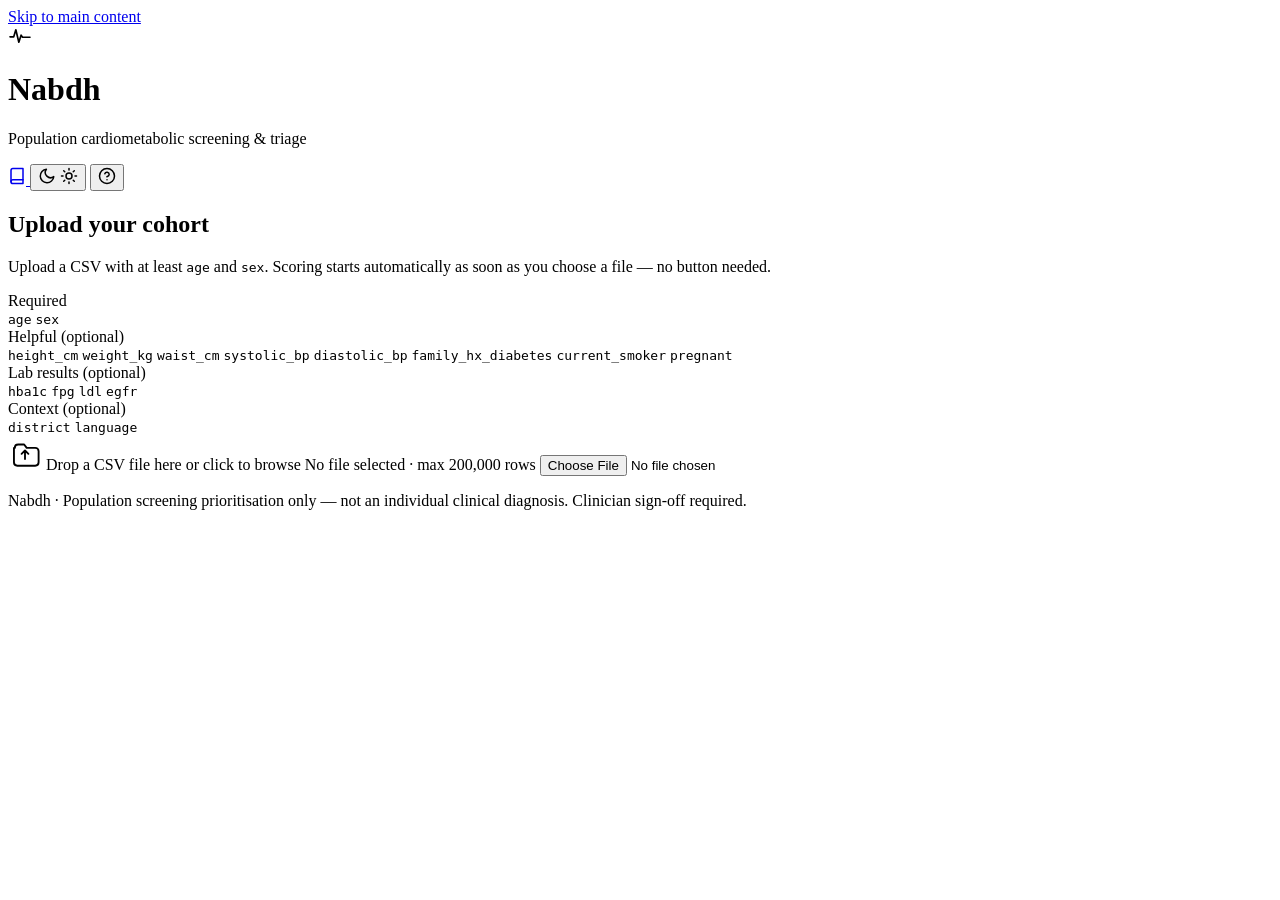
==== app/static/index.html @ 08e77e14 "Initial commit: Nabdh population health triage prototype - FastAPI + vanilla-JS demo with auto-score" ====
<!DOCTYPE html>
<html lang="en">
<head>
  <meta charset="UTF-8" />
  <meta name="viewport" content="width=device-width, initial-scale=1.0" />
  <meta name="color-scheme" content="light dark" />
  <meta name="referrer" content="no-referrer" />
  <script src="/static/theme-init.js"></script>
  <title>Nabdh — Precision Prevention &amp; Screening</title>
  <link rel="icon" href="data:image/svg+xml,%3Csvg xmlns='http://www.w3.org/2000/svg' viewBox='0 0 32 32'%3E%3Crect width='32' height='32' rx='7' fill='%230f766e'/%3E%3Cpath d='M16 7v18M7 16h18' stroke='white' stroke-width='3.5' stroke-linecap='round'/%3E%3C/svg%3E" />
  <link rel="preconnect" href="https://fonts.googleapis.com" />
  <link rel="preconnect" href="https://fonts.gstatic.com" crossorigin />
  <link href="https://fonts.googleapis.com/css2?family=JetBrains+Mono:wght@400;500;600&family=Plus+Jakarta+Sans:wght@400;500;600;700;800&display=swap" rel="stylesheet" />
  <link rel="stylesheet" href="/static/styles.css" />
</head>
<body>
  <a href="#main-heading" class="skip-link visually-hidden">Skip to main content</a>

  <div id="scoring-overlay" class="scoring-overlay" hidden role="status" aria-live="polite">
    <div class="scoring-card">
      <span class="spinner" aria-hidden="true"></span>
      <span class="scoring-text">
        <strong>Scoring your cohort…</strong>
        <span class="muted">Running the five models and safeguard checks.</span>
      </span>
    </div>
  </div>

  <header class="topbar">
    <div class="shell topbar-inner">
      <div class="brand">
        <svg class="brand-glyph" viewBox="0 0 28 24" width="24" height="20" fill="none" stroke="currentColor" stroke-width="2" stroke-linecap="round" stroke-linejoin="round" aria-hidden="true">
          <path d="M2 13h4.5l2.5-8.5 3.6 15 2.7-8.5 1.8 2.5H26" />
        </svg>
        <div>
          <h1 id="main-heading" tabindex="-1">Nabdh</h1>
          <p class="subtitle">Population cardiometabolic screening &amp; triage</p>
        </div>
      </div>

      <div class="topbar-actions">
        <a class="topbar-icon" href="/guide" aria-label="Open the data guide" title="Data guide">
          <svg viewBox="0 0 24 24" width="18" height="18" fill="none" stroke="currentColor" stroke-width="2" stroke-linecap="round" stroke-linejoin="round" aria-hidden="true">
            <path d="M4 19.5A2.5 2.5 0 0 1 6.5 17H20" />
            <path d="M6.5 2H20v20H6.5A2.5 2.5 0 0 1 4 19.5v-15A2.5 2.5 0 0 1 6.5 2z" />
          </svg>
        </a>
        <button type="button" id="theme-toggle" class="topbar-icon" aria-label="Toggle colour scheme" title="Toggle light / dark mode">
          <svg class="icon-theme-dark" viewBox="0 0 24 24" width="18" height="18" fill="none" stroke="currentColor" stroke-width="2" stroke-linecap="round" stroke-linejoin="round" aria-hidden="true">
            <path d="M21 12.8A9 9 0 1 1 11.2 3a7 7 0 0 0 9.8 9.8z" />
          </svg>
          <svg class="icon-theme-light" viewBox="0 0 24 24" width="18" height="18" fill="none" stroke="currentColor" stroke-width="2" stroke-linecap="round" stroke-linejoin="round" aria-hidden="true">
            <circle cx="12" cy="12" r="4" />
            <path d="M12 2v2m0 16v2M4.93 4.93l1.41 1.41m11.32 11.32l1.41 1.41M2 12h2m16 0h2M4.93 19.07l1.41-1.41m11.32-11.32l1.41-1.41" />
          </svg>
        </button>
        <button type="button" id="open-how" class="topbar-icon" aria-label="How does this work?" title="How does this work?">
          <svg viewBox="0 0 24 24" width="18" height="18" fill="none" stroke="currentColor" stroke-width="2" stroke-linecap="round" stroke-linejoin="round" aria-hidden="true">
            <circle cx="12" cy="12" r="10" />
            <path d="M9.09 9a3 3 0 0 1 5.83 1c0 2-3 3-3 3" />
            <line x1="12" y1="17" x2="12.01" y2="17" />
          </svg>
        </button>
      </div>
    </div>
  </header>

  <main class="shell stack">
    <section class="card glass-card upload-card" aria-labelledby="upload-heading">
      <div class="section-head upload-head">
        <div class="upload-intro">
          <h2 id="upload-heading" class="section-heading">Upload your cohort</h2>
          <p class="muted upload-lead">
            Upload a CSV with at least <code>age</code> and <code>sex</code>. Scoring starts automatically as soon as you choose a file — no button needed.
          </p>
        </div>
      </div>

      <div class="schema-guide" aria-label="Accepted CSV columns">
        <div class="schema-group">
          <span class="schema-label">Required</span>
          <div class="schema-chips">
            <code class="code-req">age</code>
            <code class="code-req">sex</code>
          </div>
        </div>
        <div class="schema-group">
          <span class="schema-label">Helpful (optional)</span>
          <div class="schema-chips">
            <code>height_cm</code>
            <code>weight_kg</code>
            <code>waist_cm</code>
            <code>systolic_bp</code>
            <code>diastolic_bp</code>
            <code>family_hx_diabetes</code>
            <code>current_smoker</code>
            <code>pregnant</code>
          </div>
        </div>
        <div class="schema-group">
          <span class="schema-label">Lab results (optional)</span>
          <div class="schema-chips">
            <code>hba1c</code>
            <code>fpg</code>
            <code>ldl</code>
            <code>egfr</code>
          </div>
        </div>
        <div class="schema-group">
          <span class="schema-label">Context (optional)</span>
          <div class="schema-chips">
            <code>district</code>
            <code>language</code>
          </div>
        </div>
      </div>

      <form id="score-form" class="upload-form">
        <div class="dropzone" id="dropzone">
          <label for="csv-file" class="dropzone-label">
            <span class="dropzone-sketch" aria-hidden="true">
              <svg viewBox="0 0 40 40" width="34" height="34" fill="none" stroke="currentColor" stroke-width="2.2" stroke-linecap="round" stroke-linejoin="round">
                <path d="M8 14c0-2 1-4 4-4h7l3 4h10c2 0 4 1.5 4 4v13c0 2.5-1.5 4-4 4H11c-2.5 0-4-1.5-4-4V14z" />
                <path d="M20 27V17m0 0l-4 4m4-4l4 4" />
              </svg>
            </span>
            <span class="dropzone-text">
              <span class="dropzone-title">Drop a CSV file here or click to browse</span>
              <span class="dropzone-meta" id="file-meta">No file selected · max 200,000 rows</span>
            </span>
          </label>
          <input id="csv-file" class="dropzone-input" type="file" name="file" accept=".csv,text/csv" required />
        </div>

        <div class="action-bar">
          <button type="button" id="dl-flagged" class="btn btn-outline export-action" hidden>Download flagged (CSV)</button>
        </div>
      </form>

      <div id="msg" class="notices" role="status" aria-live="polite" hidden></div>
    </section>

    <section class="stack" id="results" hidden aria-labelledby="triage-heading">
      <div class="card glass-card">
        <div class="section-head">
          <h2 id="triage-heading" class="section-heading">Cohort Summary</h2>
          <span class="pill pill-neutral" id="variant-badge">Screening priority</span>
        </div>

        <div class="tier-hero" id="tier-hero" hidden>
          <div class="tier-card tier-card-urgent">
            <span class="tier-card-label">Urgent review</span>
            <span class="tier-card-num" id="tier-urgent">0</span>
            <span class="tier-card-sub">Immediate clinician review</span>
          </div>
          <div class="tier-card tier-card-high">
            <span class="tier-card-label">High priority</span>
            <span class="tier-card-num" id="tier-high">0</span>
            <span class="tier-card-sub">Within 30 days</span>
          </div>
          <div class="tier-card tier-card-elevated">
            <span class="tier-card-label">Elevated</span>
            <span class="tier-card-num" id="tier-elevated">0</span>
            <span class="tier-card-sub">Within 90 days</span>
          </div>
        </div>

        <div class="kpi-grid" id="cards"></div>

        <div class="tier-mix" id="tier-mix" hidden>
          <div class="tier-mix-head">
            <span class="tier-mix-title">Population tier breakdown</span>
            <span class="muted" id="tier-mix-caption"></span>
          </div>
          <div class="tier-bar" id="tier-bar" role="img" aria-label="Distribution of screening tiers"></div>
          <ul class="tier-legend" id="tier-legend"></ul>
        </div>

        <div class="tier-mix" id="outcome-strip" hidden>
          <div class="tier-mix-head">
            <span class="tier-mix-title">Outcome &amp; recall conversion</span>
            <span class="muted" id="outcome-caption">Loading recorded outcomes…</span>
          </div>
          <div class="tier-legend" id="outcome-metrics"></div>
        </div>
      </div>

      <div class="workspace-grid">
        <div class="card glass-card queue-card">
          <div class="section-head">
            <h3 id="queue-caption" class="section-subheading">Screening Priority Queue</h3>
            <span class="muted tabular" id="count"></span>
          </div>

          <search>
            <form class="filter-bar" id="filter-form">
              <div class="field field-grow">
                <label for="search-q">Search ID, flag, or district</label>
                <input type="search" id="search-q" placeholder="e.g. R001, age-40, Al Ain…" autocomplete="off" />
              </div>
              <div class="field">
                <label for="tier-filter">Tier</label>
                <select id="tier-filter">
                  <option value="flagged">Urgent + High + Elevated</option>
                  <option value="all">All tiers</option>
                  <option value="Urgent Clinical Review">Urgent Clinical Review</option>
                  <option value="High">High</option>
                  <option value="Elevated">Elevated</option>
                  <option value="Routine - overdue">Routine - overdue</option>
                  <option value="Routine">Routine</option>
                  <option value="Low">Low</option>
                  <option value="Excluded">Excluded</option>
                  <option value="Insufficient data">Insufficient data</option>
                </select>
              </div>
              <div class="field">
                <label for="pop-filter">Population</label>
                <select id="pop-filter">
                  <option value="all">All ages</option>
                  <option value="adult">Adults (20+)</option>
                  <option value="child/adolescent">Children (&lt;20)</option>
                </select>
              </div>
            </form>
          </search>

          <div id="sort-status" class="visually-hidden" role="status" aria-live="polite"></div>

          <div class="table-wrapper" tabindex="0" role="region" aria-labelledby="queue-caption">
            <table id="queue-table">
              <thead>
                <tr>
                  <th scope="col" data-key="id" data-type="text">
                    <button type="button" class="sort-btn" data-sort="id">
                      Patient ID <span class="sort-icon" aria-hidden="true"></span>
                    </button>
                  </th>
                  <th scope="col" data-key="age" data-type="number">
                    <button type="button" class="sort-btn" data-sort="age">
                      Age <span class="sort-icon" aria-hidden="true"></span>
                    </button>
                  </th>
                  <th scope="col" data-key="tier" data-type="tier">
                    <button type="button" class="sort-btn" data-sort="tier">
                      Tier <span class="sort-icon" aria-hidden="true"></span>
                    </button>
                  </th>
                  <th scope="col" data-key="risk_pct" data-type="number" aria-sort="descending">
                    <button type="button" class="sort-btn" data-sort="risk_pct">
                      DM Priority % <span class="sort-icon" aria-hidden="true"></span>
                    </button>
                  </th>
                  <th scope="col" data-key="dysglycaemia_pct" data-type="number">
                    <button type="button" class="sort-btn" data-sort="dysglycaemia_pct">
                      Dysgly Priority % <span class="sort-icon" aria-hidden="true"></span>
                    </button>
                  </th>
                  <th scope="col">Timing</th>
                </tr>
              </thead>
              <tbody id="rows"></tbody>
            </table>
          </div>
          <p class="muted queue-footnote" id="queue-footnote" hidden></p>
        </div>

        <aside class="card glass-card inspector-card" id="detail-panel" aria-labelledby="inspector-heading">
          <div id="detail-empty" class="empty-state">
            <h3 id="inspector-heading">Patient Inspector</h3>
            <p class="muted">
              Select a patient row in the queue to review clinical inputs, risk drivers, care-gap flags, and outreach text.
            </p>
          </div>
          <div id="detail" tabindex="-1" hidden></div>
        </aside>
      </div>
    </section>

    <section class="card glass-card" id="seg-card" hidden aria-labelledby="seg-heading">
      <div class="section-head">
        <div>
          <h2 id="seg-heading" class="section-heading">Segment Audit</h2>
          <p class="muted">Groups under 10 adults and complementary cells are redacted to prevent re-identification.</p>
        </div>
        <div class="field field-compact">
          <label for="seg-filter">Dimension</label>
          <select id="seg-filter">
            <option value="all">All dimensions</option>
            <option value="age_band">Age band</option>
            <option value="district">District</option>
            <option value="language">Language</option>
          </select>
        </div>
      </div>

      <div class="table-wrapper table-wrapper-compact" tabindex="0" role="region" aria-labelledby="seg-heading">
        <table>
          <thead>
            <tr>
              <th scope="col">Dimension</th>
              <th scope="col">Segment</th>
              <th scope="col">Cohort N</th>
              <th scope="col">Flagged %</th>
              <th scope="col">Mean DM Priority %</th>
            </tr>
          </thead>
          <tbody id="segs"></tbody>
        </table>
      </div>
      <p class="muted disclaimer" id="disclaimer"></p>
    </section>
  </main>

  <footer class="shell site-footer">
    <p class="muted">
      Nabdh · Population screening prioritisation only — not an individual clinical diagnosis. Clinician sign-off required.
    </p>
  </footer>

  <dialog id="how-dialog" class="modal" closedby="any" aria-labelledby="how-title">
    <div class="modal-head">
      <h2 id="how-title">How this works</h2>
      <form method="dialog">
        <button type="submit" class="btn btn-ghost btn-sm" aria-label="Close dialog">Close ×</button>
      </form>
    </div>
    <div class="modal-body stack-sm">
      <p>Nabdh puts a screening list in order. It does not diagnose.</p>
      <ul>
        <li><strong>You upload a list.</strong> One row per person. At minimum, age and sex.</li>
        <li><strong>We put people in order.</strong> The order uses age, body measurements, blood pressure, family history, and a few other health questions. A higher score means &ldquo;screen this person sooner&rdquo;, not &ldquo;this person is sick&rdquo;.</li>
        <li><strong>We check uploaded results.</strong> If the file includes lab results or vital signs, we compare them with published guideline thresholds and flag anything urgent.</li>
        <li><strong>Children and pregnancy use separate rules.</strong> Children follow growth and Well-Child rules. Pregnant women follow the obstetric pathway. They are not given an adult score.</li>
      </ul>
      <p class="muted">Small groups are hidden to protect privacy. Outreach previews are simulated; no message is sent. Every action requires clinician sign-off.</p>
    </div>
  </dialog>

  <script src="/static/app.js"></script>
</body>
</html>
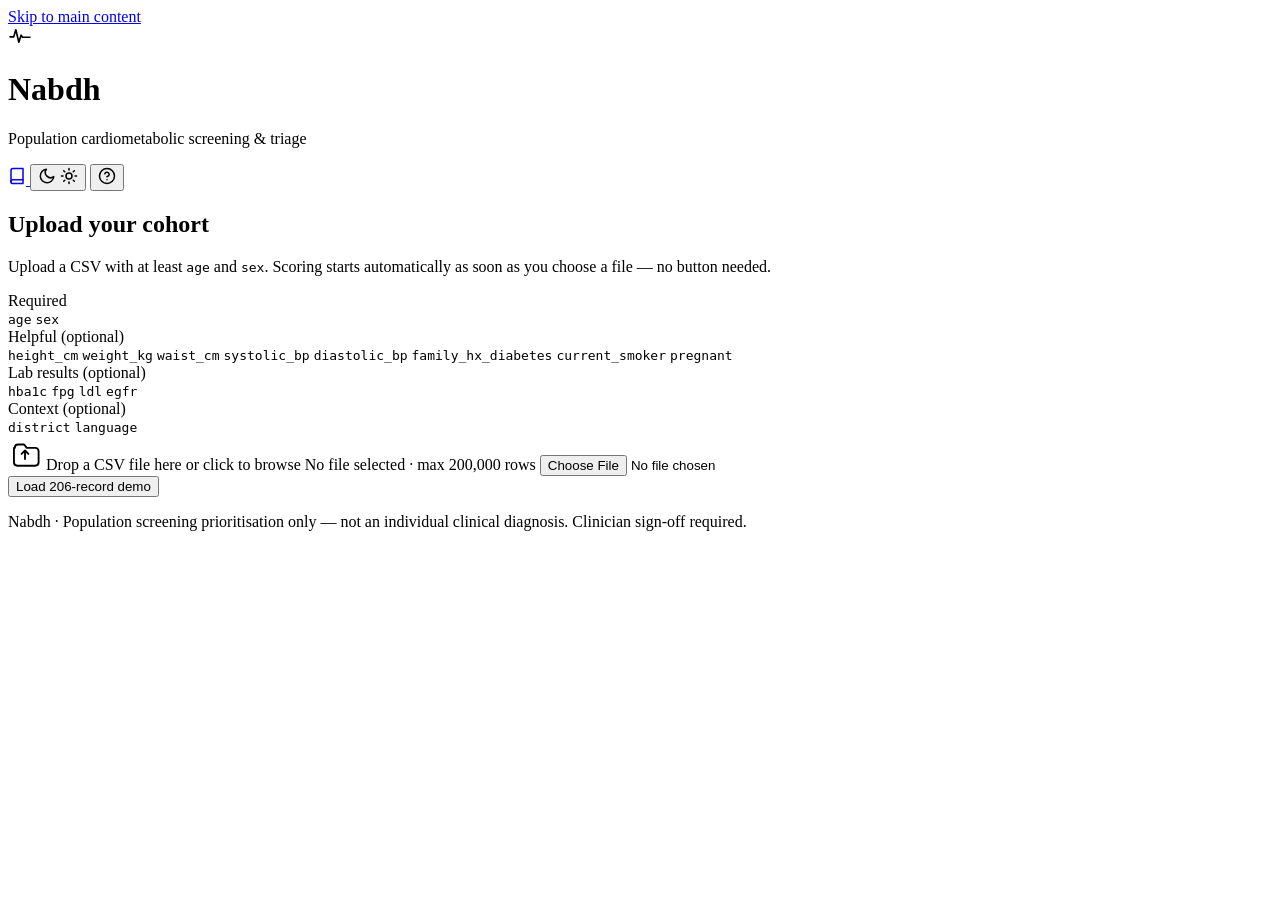
==== commit 22ea7fad: "feat: one-click 206-record demo button - GET /demo-master.csv serves the QA master - Load 206-record" ====
--- a/app/static/index.html
+++ b/app/static/index.html
@@ -133,6 +133,7 @@
         </div>
 
         <div class="action-bar">
+          <button type="button" id="btn-demo" class="btn btn-secondary">Load 206-record demo</button>
           <button type="button" id="dl-flagged" class="btn btn-outline export-action" hidden>Download flagged (CSV)</button>
         </div>
       </form>
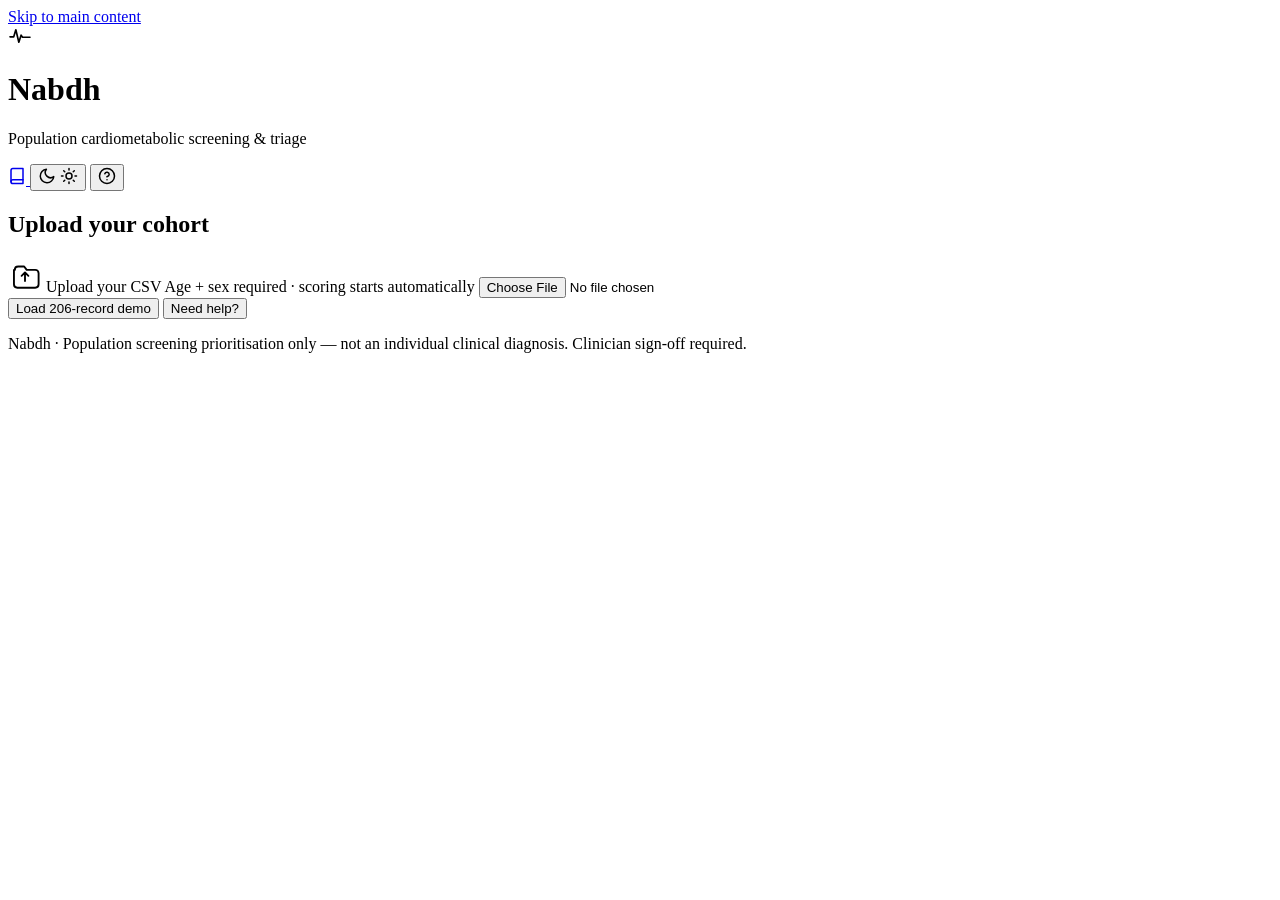
==== commit c41f0d7e: "refactor: simplify upload card to one big dropzone + help button - Remove upload heading, intro copy" ====
--- a/app/static/index.html
+++ b/app/static/index.html
@@ -67,53 +67,7 @@
 
   <main class="shell stack">
     <section class="card glass-card upload-card" aria-labelledby="upload-heading">
-      <div class="section-head upload-head">
-        <div class="upload-intro">
-          <h2 id="upload-heading" class="section-heading">Upload your cohort</h2>
-          <p class="muted upload-lead">
-            Upload a CSV with at least <code>age</code> and <code>sex</code>. Scoring starts automatically as soon as you choose a file — no button needed.
-          </p>
-        </div>
-      </div>
-
-      <div class="schema-guide" aria-label="Accepted CSV columns">
-        <div class="schema-group">
-          <span class="schema-label">Required</span>
-          <div class="schema-chips">
-            <code class="code-req">age</code>
-            <code class="code-req">sex</code>
-          </div>
-        </div>
-        <div class="schema-group">
-          <span class="schema-label">Helpful (optional)</span>
-          <div class="schema-chips">
-            <code>height_cm</code>
-            <code>weight_kg</code>
-            <code>waist_cm</code>
-            <code>systolic_bp</code>
-            <code>diastolic_bp</code>
-            <code>family_hx_diabetes</code>
-            <code>current_smoker</code>
-            <code>pregnant</code>
-          </div>
-        </div>
-        <div class="schema-group">
-          <span class="schema-label">Lab results (optional)</span>
-          <div class="schema-chips">
-            <code>hba1c</code>
-            <code>fpg</code>
-            <code>ldl</code>
-            <code>egfr</code>
-          </div>
-        </div>
-        <div class="schema-group">
-          <span class="schema-label">Context (optional)</span>
-          <div class="schema-chips">
-            <code>district</code>
-            <code>language</code>
-          </div>
-        </div>
-      </div>
+      <h2 id="upload-heading" class="visually-hidden">Upload your cohort</h2>
 
       <form id="score-form" class="upload-form">
         <div class="dropzone" id="dropzone">
@@ -125,8 +79,8 @@
               </svg>
             </span>
             <span class="dropzone-text">
-              <span class="dropzone-title">Drop a CSV file here or click to browse</span>
-              <span class="dropzone-meta" id="file-meta">No file selected · max 200,000 rows</span>
+              <span class="dropzone-title">Upload your CSV</span>
+              <span class="dropzone-meta" id="file-meta">Age + sex required · scoring starts automatically</span>
             </span>
           </label>
           <input id="csv-file" class="dropzone-input" type="file" name="file" accept=".csv,text/csv" required />
@@ -134,6 +88,7 @@
 
         <div class="action-bar">
           <button type="button" id="btn-demo" class="btn btn-secondary">Load 206-record demo</button>
+          <button type="button" id="btn-help" class="btn btn-ghost btn-sm">Need help?</button>
           <button type="button" id="dl-flagged" class="btn btn-outline export-action" hidden>Download flagged (CSV)</button>
         </div>
       </form>
@@ -149,21 +104,21 @@
         </div>
 
         <div class="tier-hero" id="tier-hero" hidden>
-          <div class="tier-card tier-card-urgent">
+          <button type="button" class="tier-card tier-card-urgent" data-tier="Urgent Clinical Review" aria-haspopup="dialog" aria-controls="tier-dialog">
             <span class="tier-card-label">Urgent review</span>
             <span class="tier-card-num" id="tier-urgent">0</span>
-            <span class="tier-card-sub">Immediate clinician review</span>
-          </div>
-          <div class="tier-card tier-card-high">
+            <span class="tier-card-sub">Immediate clinician review · View list →</span>
+          </button>
+          <button type="button" class="tier-card tier-card-high" data-tier="High" aria-haspopup="dialog" aria-controls="tier-dialog">
             <span class="tier-card-label">High priority</span>
             <span class="tier-card-num" id="tier-high">0</span>
-            <span class="tier-card-sub">Within 30 days</span>
-          </div>
-          <div class="tier-card tier-card-elevated">
+            <span class="tier-card-sub">Within 30 days · View list →</span>
+          </button>
+          <button type="button" class="tier-card tier-card-elevated" data-tier="Elevated" aria-haspopup="dialog" aria-controls="tier-dialog">
             <span class="tier-card-label">Elevated</span>
             <span class="tier-card-num" id="tier-elevated">0</span>
-            <span class="tier-card-sub">Within 90 days</span>
-          </div>
+            <span class="tier-card-sub">Within 90 days · View list →</span>
+          </button>
         </div>
 
         <div class="kpi-grid" id="cards"></div>
@@ -337,6 +292,16 @@
     </div>
   </dialog>
 
+  <dialog id="tier-dialog" class="modal tier-modal" closedby="any" aria-labelledby="tier-dialog-title">
+    <div class="modal-head">
+      <h2 id="tier-dialog-title">Tier</h2>
+      <form method="dialog">
+        <button type="submit" class="btn btn-ghost btn-sm" aria-label="Close dialog">Close ×</button>
+      </form>
+    </div>
+    <div class="modal-body" id="tier-dialog-body"></div>
+  </dialog>
+
   <script src="/static/app.js"></script>
 </body>
 </html>
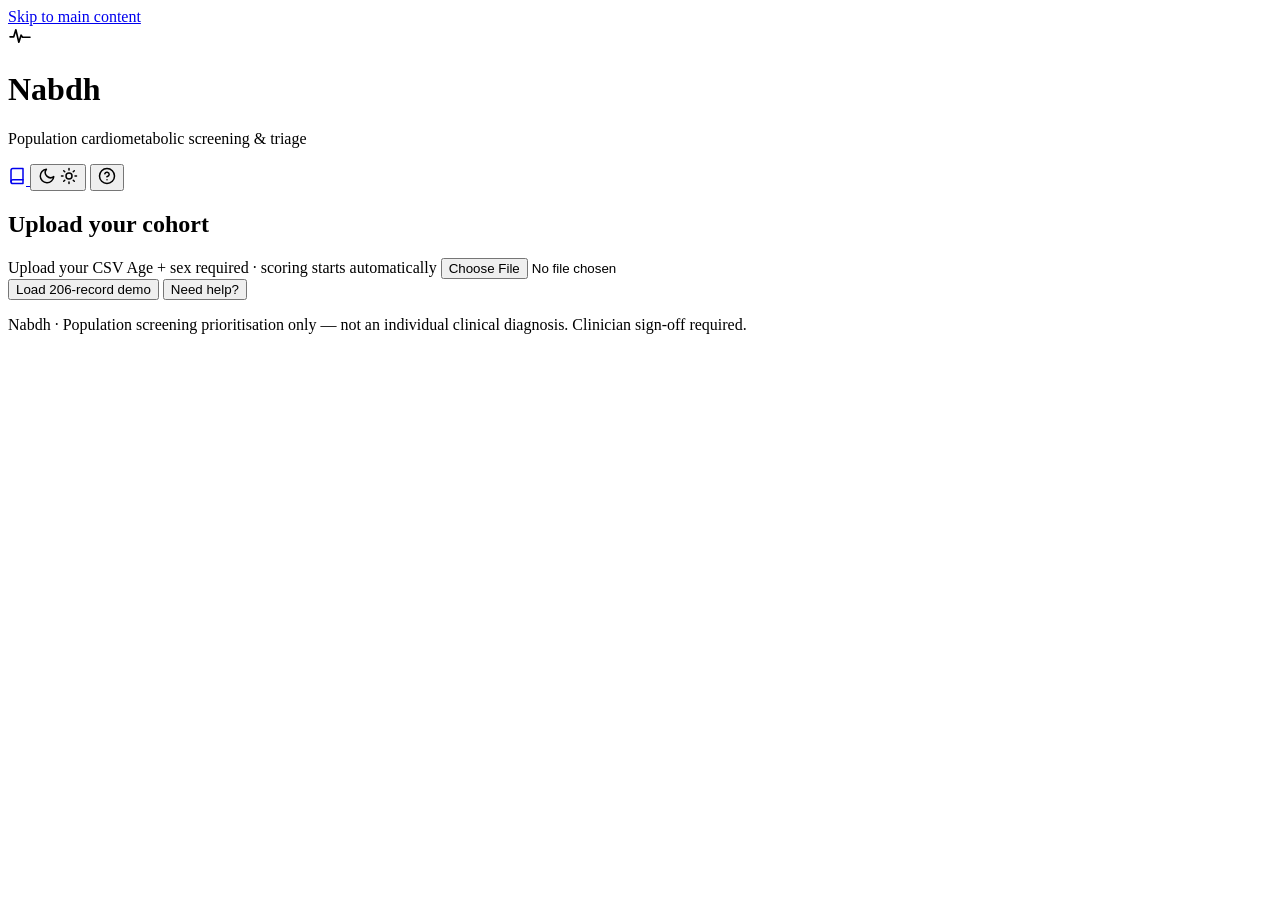
==== commit 0ab27d4f: "refactor: remove upload icon from dropzone - Dropzone now shows only the title and hint - Remove unu" ====
--- a/app/static/index.html
+++ b/app/static/index.html
@@ -72,12 +72,6 @@
       <form id="score-form" class="upload-form">
         <div class="dropzone" id="dropzone">
           <label for="csv-file" class="dropzone-label">
-            <span class="dropzone-sketch" aria-hidden="true">
-              <svg viewBox="0 0 40 40" width="34" height="34" fill="none" stroke="currentColor" stroke-width="2.2" stroke-linecap="round" stroke-linejoin="round">
-                <path d="M8 14c0-2 1-4 4-4h7l3 4h10c2 0 4 1.5 4 4v13c0 2.5-1.5 4-4 4H11c-2.5 0-4-1.5-4-4V14z" />
-                <path d="M20 27V17m0 0l-4 4m4-4l4 4" />
-              </svg>
-            </span>
             <span class="dropzone-text">
               <span class="dropzone-title">Upload your CSV</span>
               <span class="dropzone-meta" id="file-meta">Age + sex required · scoring starts automatically</span>
